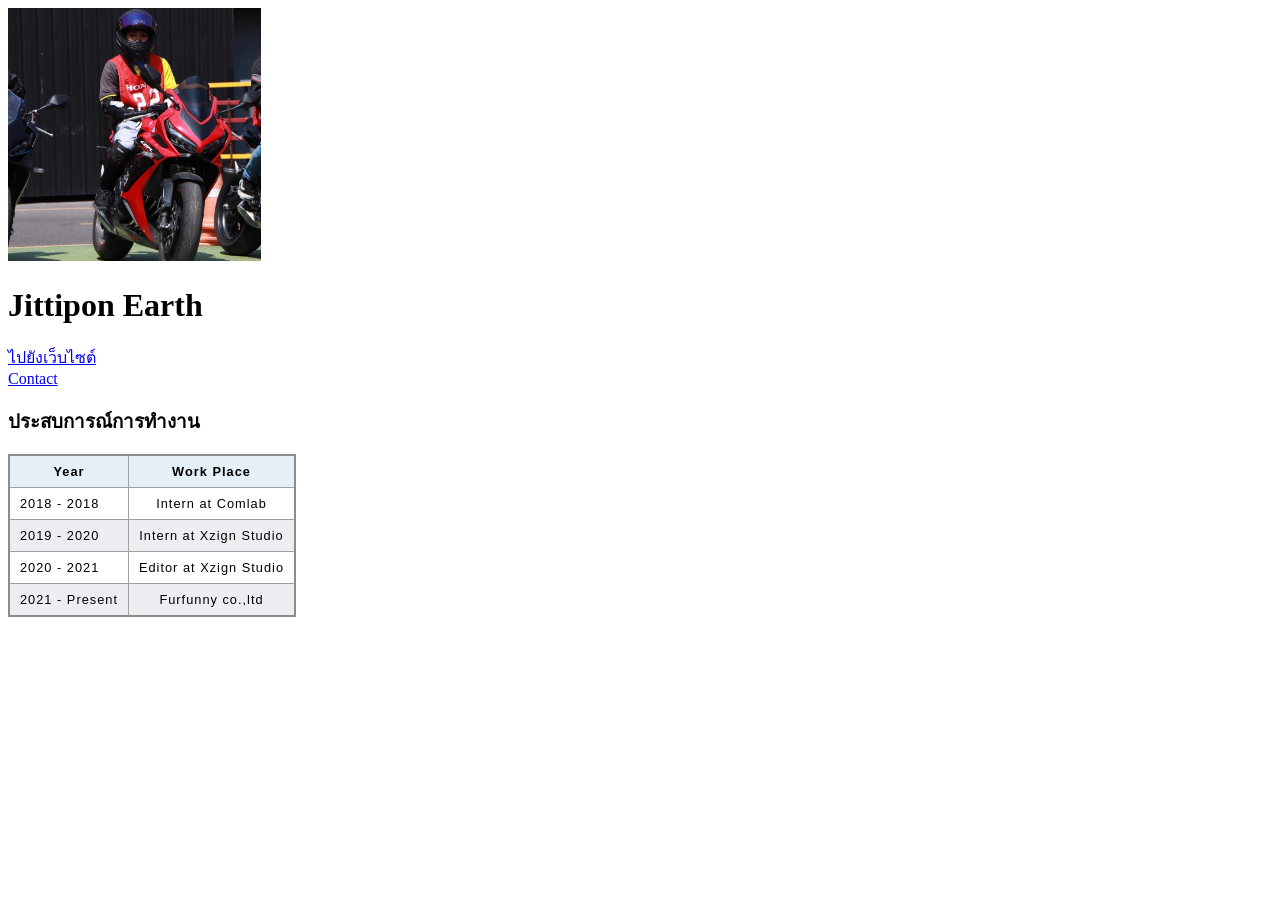
==== index.html @ faacd0db "สร้าง Personal Page แรกของการเรียนรู้ ทำไฟล์ index.html และอื่น ๆ" ====
<!DOCTYPE html>
<html lang="en">
<head>
    <meta charset="UTF-8">
    <meta name="viewport" content="width=device-width, initial-scale=1.0">
    <title>Earth</title>
    <link rel="stylesheet" href="styles.css">
</head>
<body>
    <img src="profile.jpg" alt="This is Earth" srcset=""style="width: 20%; height: auto;">
    <h1>Jittipon Earth</h1>
    <a href = "https://www.google.co.th/"> ไปยังเว็บไซต์ </a>
    <br>
    <a href = "contact.html"> Contact </a>

    <h3>ประสบการณ์การทำงาน</h3>
    <!--<ul>
      <li>2018 - 2018 Intern at Comlab</li>
      <li>2019 - 2020 Intern at Xzign Studio</li>
      <li>2020 - 2021 Editor at Xzign Studio</li>
      <li>2021 - Present Furfunny co.,ltd</li>
    </ul> -->

    <!-- ทำให้ list นำเสนอเป็น table-->
    <table>
        <thead>
            <tr>
                <th>
                Year
                </th>
                 <th>
                Work Place
                </th>
            </tr>
        </thead>
        
        <tr>
            <td>2018 - 2018</td>
            <td>Intern at Comlab</td>
        </tr>
        <tr>
            <td>2019 - 2020</td>
            <td>Intern at Xzign Studio</td>
        </tr>
        <tr>
            <td>2020 - 2021</td>
            <td>Editor at Xzign Studio</td>
        </tr>
        <tr>
            <td>2021 - Present</td>
            <td>Furfunny co.,ltd</td>
        </tr>
    </table>

</body>
</html>
---- styles.css ----
table {
    border-collapse: collapse;
    border: 2px solid rgb(140 140 140);
    font-family: sans-serif;
    font-size: 0.8rem;
    letter-spacing: 1px;
  }
  
  caption {
    caption-side: bottom;
    padding: 10px;
    font-weight: bold;
  }
  
  thead,
  tfoot {
    background-color: rgb(228 240 245);
  }
  
  th,
  td {
    border: 1px solid rgb(160 160 160);
    padding: 8px 10px;
  }
  
  td:last-of-type {
    text-align: center;
  }
  
  tbody > tr:nth-of-type(even) {
    background-color: rgb(237 238 242);
  }
  
  tfoot th {
    text-align: right;
  }
  
  tfoot td {
    font-weight: bold;
  }
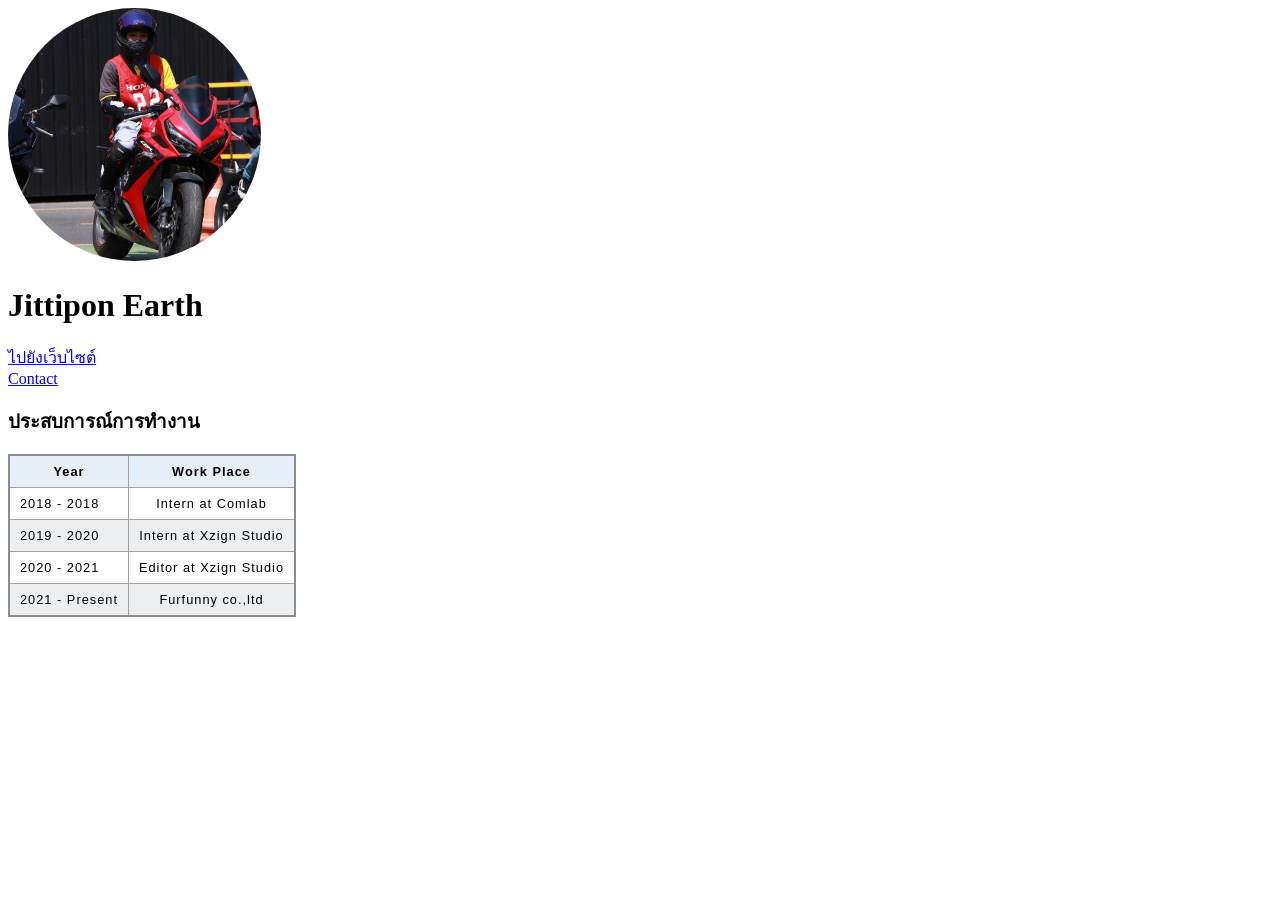
==== commit 2c1ee0c2: "index.html" ====
--- a/index.html
+++ b/index.html
@@ -7,7 +7,12 @@
     <link rel="stylesheet" href="styles.css">
 </head>
 <body>
-    <img src="profile.jpg" alt="This is Earth" srcset=""style="width: 20%; height: auto;">
+    <style>
+        .circle {
+            border-radius: 100%;
+        }
+    </style>
+    <img src="profile.jpg" class="circle" alt="This is Earth" srcset=""style="width: 20%; height: auto;">
     <h1>Jittipon Earth</h1>
     <a href = "https://www.google.co.th/"> ไปยังเว็บไซต์ </a>
     <br>
@@ -53,4 +58,4 @@
     </table>
 
 </body>
-</html>+</html>
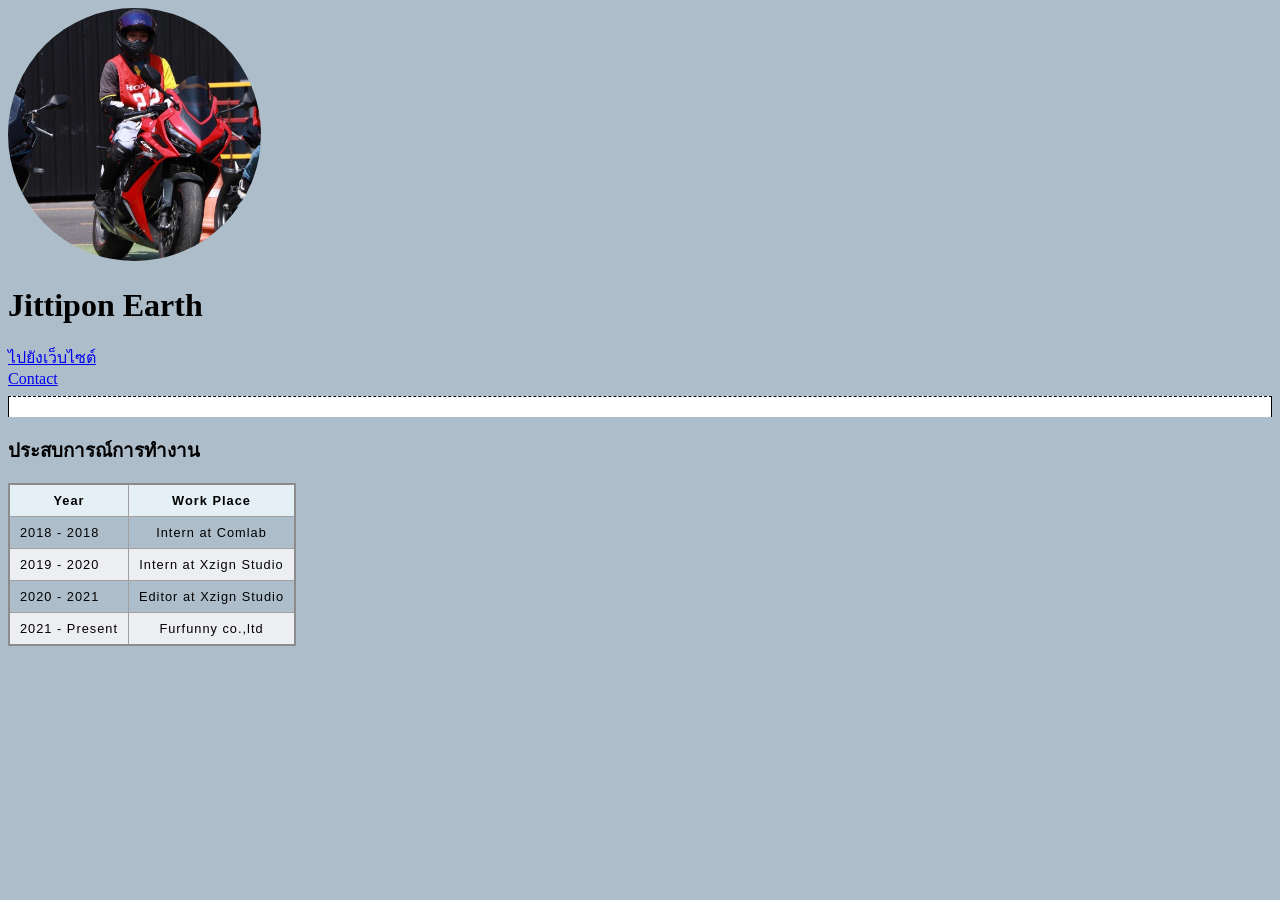
==== commit 6bfdfbab: "Add files via upload" ====
--- a/index.html
+++ b/index.html
@@ -5,6 +5,18 @@
     <meta name="viewport" content="width=device-width, initial-scale=1.0">
     <title>Earth</title>
     <link rel="stylesheet" href="styles.css">
+    <head>
+        <style>
+            body {
+                background-color: #AEBDCA;
+        }
+           hr {
+                background-color:white;
+        }
+    
+        </style>
+    </head>
+    
 </head>
 <body>
     <style>
@@ -13,10 +25,13 @@
         }
     </style>
     <img src="profile.jpg" class="circle" alt="This is Earth" srcset=""style="width: 20%; height: auto;">
+    
     <h1>Jittipon Earth</h1>
     <a href = "https://www.google.co.th/"> ไปยังเว็บไซต์ </a>
     <br>
     <a href = "contact.html"> Contact </a>
+
+    <hr style="border-style: dashed double none; height: 20px">
 
     <h3>ประสบการณ์การทำงาน</h3>
     <!--<ul>
@@ -58,4 +73,4 @@
     </table>
 
 </body>
-</html>
+</html>
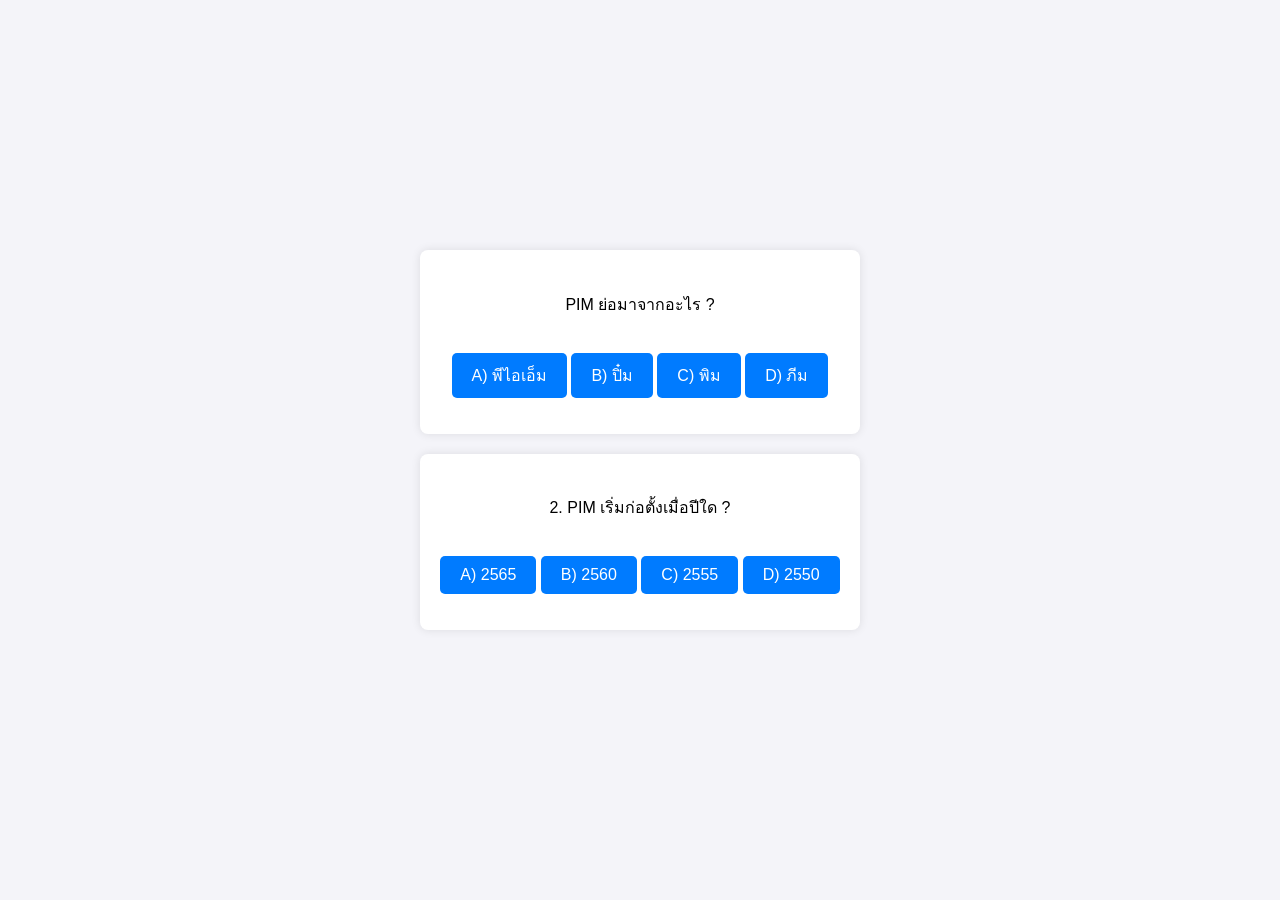
==== commit 78319193: "Add files via upload" ====
--- a/index.html
+++ b/index.html
@@ -1,76 +1,34 @@
 <!DOCTYPE html>
 <html lang="en">
 <head>
-    <meta charset="UTF-8">
-    <meta name="viewport" content="width=device-width, initial-scale=1.0">
-    <title>Earth</title>
+   <meta charset="UTF-8">
+   <meta name="viewport" content="width=device-width, initial-scale=1.0">
+   <title>ระบบข้อสอบอย่างง่าย Simple Quiz</title>
     <link rel="stylesheet" href="styles.css">
-    <head>
-        <style>
-            body {
-                background-color: #AEBDCA;
-        }
-           hr {
-                background-color:white;
-        }
-    
-        </style>
-    </head>
-    
 </head>
 <body>
-    <style>
-        .circle {
-            border-radius: 100%;
-        }
-    </style>
-    <img src="profile.jpg" class="circle" alt="This is Earth" srcset=""style="width: 20%; height: auto;">
-    
-    <h1>Jittipon Earth</h1>
-    <a href = "https://www.google.co.th/"> ไปยังเว็บไซต์ </a>
-    <br>
-    <a href = "contact.html"> Contact </a>
-
-    <hr style="border-style: dashed double none; height: 20px">
-
-    <h3>ประสบการณ์การทำงาน</h3>
-    <!--<ul>
-      <li>2018 - 2018 Intern at Comlab</li>
-      <li>2019 - 2020 Intern at Xzign Studio</li>
-      <li>2020 - 2021 Editor at Xzign Studio</li>
-      <li>2021 - Present Furfunny co.,ltd</li>
-    </ul> -->
-
-    <!-- ทำให้ list นำเสนอเป็น table-->
-    <table>
-        <thead>
-            <tr>
-                <th>
-                Year
-                </th>
-                 <th>
-                Work Place
-                </th>
-            </tr>
-        </thead>
-        
-        <tr>
-            <td>2018 - 2018</td>
-            <td>Intern at Comlab</td>
-        </tr>
-        <tr>
-            <td>2019 - 2020</td>
-            <td>Intern at Xzign Studio</td>
-        </tr>
-        <tr>
-            <td>2020 - 2021</td>
-            <td>Editor at Xzign Studio</td>
-        </tr>
-        <tr>
-            <td>2021 - Present</td>
-            <td>Furfunny co.,ltd</td>
-        </tr>
-    </table>
-
+    <div>
+        <div class="quiz-container">
+             <h1></h1>
+             <p id="question">PIM ย่อมาจากอะไร ?</p>
+             <button class="button" onclick="checkAnswer('a')">A) พีไอเอ็ม</button>
+             <button class="button" onclick="checkAnswer('b')">B) ปิ๋ม</button>
+             <button class="button" onclick="checkAnswer('c')">C) พิม</button>
+             <button class="button" onclick="checkAnswer('d')">D) ภีม</button>
+             <p id="result"></p>
+         </div>
+         <div class="quiz-container">
+              <h1></h1>
+              <p id="question">2. PIM เริ่มก่อตั้งเมื่อปีใด ?</p>
+              <button class="button" onclick="checkAnswer2('a')">A) 2565</button>
+              <button class="button" onclick="checkAnswer2('b')">B) 2560</button>
+              <button class="button" onclick="checkAnswer2('c')">C) 2555</button>
+              <button class="button" onclick="checkAnswer2('d')">D) 2550</button>
+              <p id="result2"></p>
+          </div>
+          
+       </div>       
+       <p id="result3"></p>
+   <script src="index.js"></script>
 </body>
-</html>+</html>
--- a/styles.css
+++ b/styles.css
@@ -1,40 +1,43 @@
-table {
-    border-collapse: collapse;
-    border: 2px solid rgb(140 140 140);
-    font-family: sans-serif;
-    font-size: 0.8rem;
-    letter-spacing: 1px;
-  }
-  
-  caption {
-    caption-side: bottom;
-    padding: 10px;
-    font-weight: bold;
-  }
-  
-  thead,
-  tfoot {
-    background-color: rgb(228 240 245);
-  }
-  
-  th,
-  td {
-    border: 1px solid rgb(160 160 160);
-    padding: 8px 10px;
-  }
-  
-  td:last-of-type {
+body {
+    font-family: Arial, sans-serif;
+    display: flex;
+    justify-content: center;
+    align-items: center;
+    height: 100vh;
+    margin: 0;
+    background-color: #f4f4f9;
+ }
+ 
+ .quiz-container {
     text-align: center;
-  }
-  
-  tbody > tr:nth-of-type(even) {
-    background-color: rgb(237 238 242);
-  }
-  
-  tfoot th {
-    text-align: right;
-  }
-  
-  tfoot td {
-    font-weight: bold;
-  }+    box-shadow: 0 0 10px rgba(0,0,0,0.1);
+    padding: 20px;
+    border-radius: 8px;
+    background-color: white;
+ }
+ 
+ .button {
+    margin-top: 20px;
+    padding: 10px 20px;
+    font-size: 16px;
+    cursor: pointer;
+    background-color: #007BFF;
+    color: white;
+    border: none;
+    border-radius: 5px;
+    transition: background-color 0.3s;
+ }
+ 
+ .button:hover {
+    background-color: #0056b3;
+ }
+ 
+ .quiz-container {
+    text-align: center;
+    box-shadow: 0 0 10px rgba(0,0,0,0.1);
+    padding: 20px;
+    border-radius: 8px;
+    background-color: white;
+    margin-bottom: 20px;
+ }
+ 
